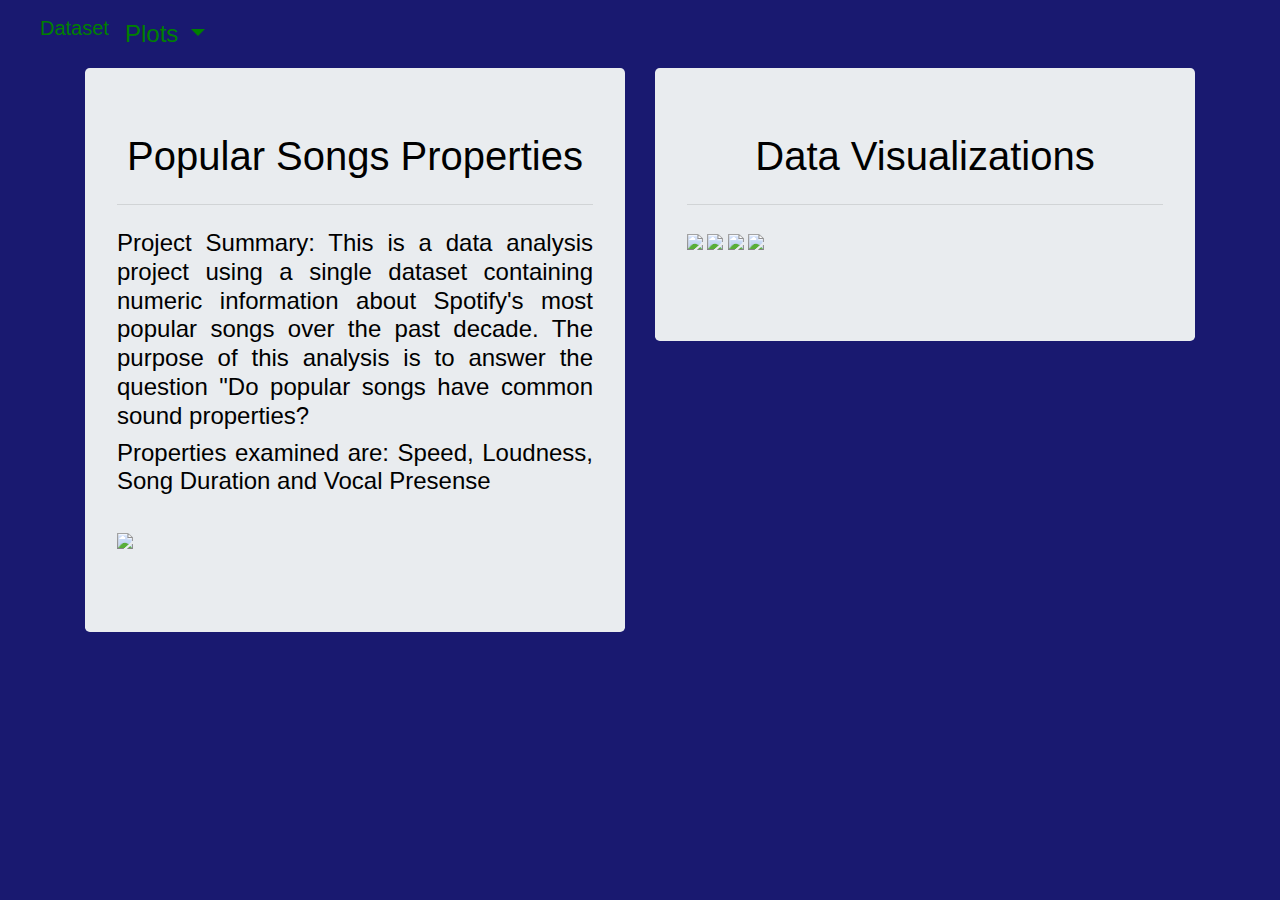
==== index.html @ a6732f8a "graphs" ====
<!DOCTYPE html>
<html>
    <head>
        <meta charset="UTF-8">
        <title>Popular Songs Data Analysis</title>
        <link rel="stylesheet" href="https://stackpath.bootstrapcdn.com/bootstrap/4.3.1/css/bootstrap.min.css" integrity="sha384-ggOyR0iXCbMQv3Xipma34MD+dH/1fQ784/j6cY/iJTQUOhcWr7x9JvoRxT2MZw1T" crossorigin="anonymous">
        
        <script src="https://code.jquery.com/jquery-3.3.1.slim.min.js" integrity="sha384-q8i/X+965DzO0rT7abK41JStQIAqVgRVzpbzo5smXKp4YfRvH+8abtTE1Pi6jizo" crossorigin="anonymous"></script>
        <script src="https://cdnjs.cloudflare.com/ajax/libs/popper.js/1.14.7/umd/popper.min.js" integrity="sha384-UO2eT0CpHqdSJQ6hJty5KVphtPhzWj9WO1clHTMGa3JDZwrnQq4sF86dIHNDz0W1" crossorigin="anonymous"></script>
        <script src="https://stackpath.bootstrapcdn.com/bootstrap/4.3.1/js/bootstrap.min.js" integrity="sha384-JjSmVgyd0p3pXB1rRibZUAYoIIy6OrQ6VrjIEaFf/nJGzIxFDsf4x0xIM+B07jRM" crossorigin="anonymous"></script>
      
        <link rel="stylesheet" href="style.css">
      </head>
      <body>
        <nav class="navbar navbar-expand-lg navbar-light bg-light navbar-custom" id = "header-bar">
          <a class="navbar-brand" href="#"></a>
          <button class="navbar-toggler" type="button" data-toggle="collapse" data-target="#navbarSupportedContent" aria-controls="navbarSupportedContent" aria-expanded="false" aria-label="Toggle navigation">
            <span class="navbar-toggler-icon"></span>
          </button>
      
          <div class="collapse navbar-collapse" id="navbarSupportedContent">
            <ul class="navbar-nav mr-auto">
              <li class="nav-item active">
                <a class="nav-link" href="#"><h5>Dataset</h5> <span class="sr-only">(current)</span></a>
              </li>
              
                
              </li>
              <li class="nav-item dropdown">
                <a class="nav-link dropdown-toggle" href="#" id="navbarDropdown" role="button" data-toggle="dropdown" aria-haspopup="true" aria-expanded="false">Plots
                </a>
                <div class="dropdown-menu" aria-labelledby="navbarDropdown">
                  <a class="dropdown-item" href="#">BPM (Speed)</a>
                  <a class="dropdown-item" href="#">dB (Loudness)</a>
                  <a class="dropdown-item" href="#">Duration</a>
                  <a class="dropdown-item" href="#">Vocals</a>

                  <div class="dropdown-divider"></div>
                  <a class="dropdown-item" href="#">Plots Comparsions</a>
                </div>
              </li>
              <li class="nav-item">
                <a class="nav-link disabled" href="#" tabindex="-1" aria-disabled="true"></a>
              </li>
            </ul>
            </form>
          </div>
        </nav> 
        <div class="container">
            <div class="row">
                <div class="col-md-6">
                <div class="jumbotron">
                <h1>Popular Songs Properties</h1>
                <hr class="my-4">
                 <p> <h4>Project Summary: 
                   This is a data analysis project using a single dataset containing numeric information about Spotify's most popular
                  songs over the past decade. The purpose of this analysis is to answer the question "Do popular songs have common sound properties?
                </h4>
                <h4>Properties examined are: Speed, Loudness, Song Duration and Vocal Presense </h4>
                <br/>
                <a href ='https://newsroom.spotify.com/2018-10-10/celebrating-a-decade-of-discovery-on-spotify/' target= "_blank"><img  class='external-img' src='https://storage.googleapis.com/pr-newsroom-wp/1/2018/10/decade-1920x733.jpg' > </a>
               </p></div></div>
               <div class = "col-md-6">
                  <div class="jumbotron"> <h1> Data Visualizations </h1>
                      <hr class="my-4">
                       <p> 
                     </p>
                <a href = '/Users/roayahelal/Desktop/COLUMBIA UNIVERSITY/WEEK 11/Homework/web-design/resources/graph bpm.html' target = '_blank'><img  src='/Users/roayahelal/Desktop/COLUMBIA UNIVERSITY/WEEK 11/Homework/web-design/resources/bpm.png'> </a> 
                <img src='/Users/roayahelal/Desktop/COLUMBIA UNIVERSITY/WEEK 11/Homework/web-design/resources/dur.png'>
                <img src='/Users/roayahelal/Desktop/COLUMBIA UNIVERSITY/WEEK 11/Homework/web-design/resources/spch.png'>
                <img src='/Users/roayahelal/Desktop/COLUMBIA UNIVERSITY/WEEK 11/Homework/web-design/resources/db.png'>
                <br/>
                <br/>
              </div></div></div>
      </div>
      <div>
      </body>
      
      </html>
---- style.css ----
body {background-color:midnightblue}
h1 {text-align: center;}
h4 {text-align: justify;}
h5 {color: green;}
img {max-block-size: 229px;}
p{font-size: medium; color: red}
ul {border: midnightblue;}
li{color: green;}
tr{color: rgb(0, 0, 0);}
.jumbotron {color: rgb(0, 0, 0)}
.external-img {align-content: inherit; max-block-size: 120 px;}
#navbarDropdown {font-size: x-large; color: green; font-display:block ;}
.navbar-custom {background-color: midnightblue !important;}
.nav-link {color: green}
#navbarSupportedContent {color: green;}
.graph-page-img {max-block-size: 500px;}
#graph-img {image-resolution;: 500px;}
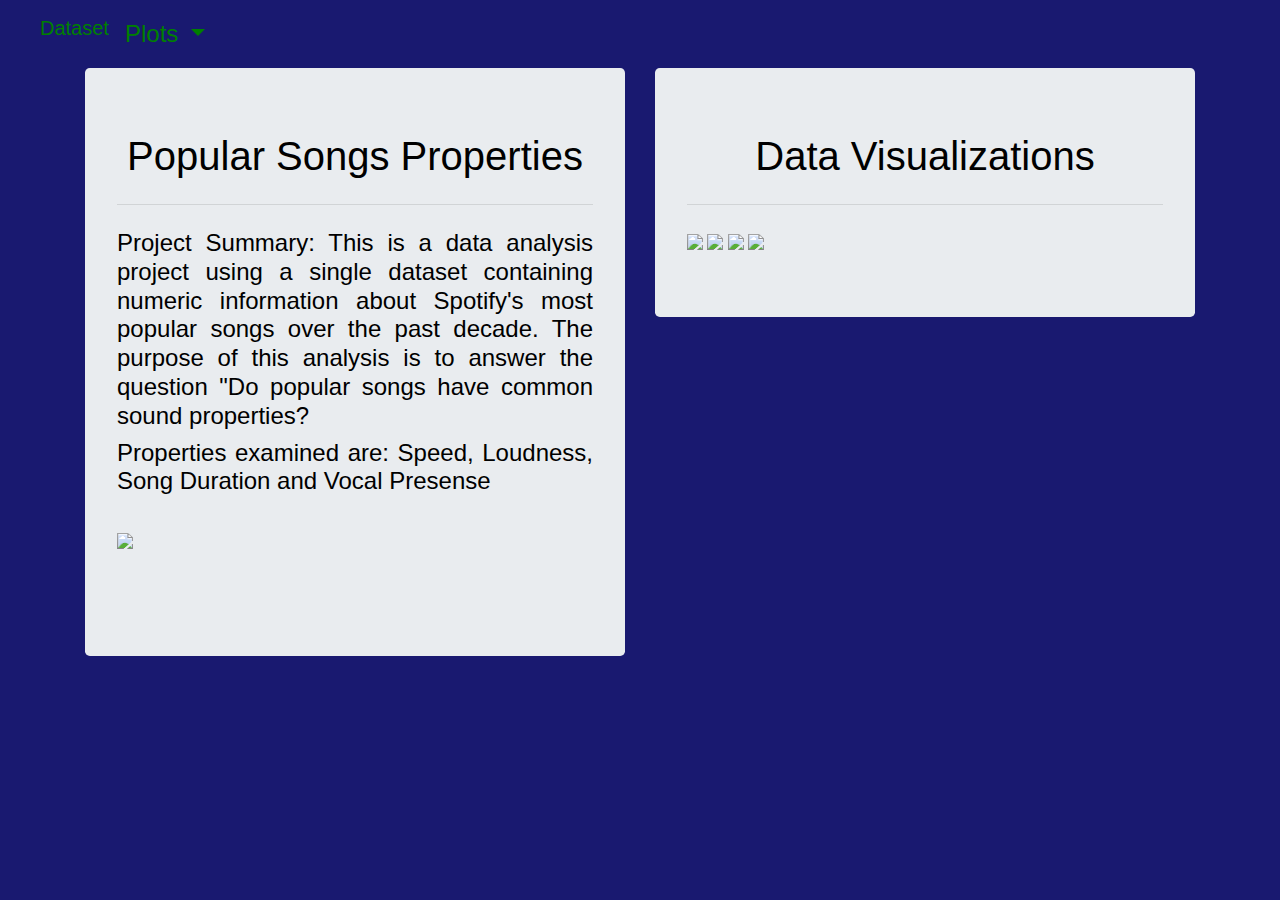
==== commit f751ee06: "individual pages styles" ====
--- a/index.html
+++ b/index.html
@@ -58,19 +58,19 @@
                 </h4>
                 <h4>Properties examined are: Speed, Loudness, Song Duration and Vocal Presense </h4>
                 <br/>
-                <a href ='https://newsroom.spotify.com/2018-10-10/celebrating-a-decade-of-discovery-on-spotify/' target= "_blank"><img  class='external-img' src='https://storage.googleapis.com/pr-newsroom-wp/1/2018/10/decade-1920x733.jpg' > </a>
+                <a href ='https://newsroom.spotify.com/2018-10-10/celebrating-a-decade-of-discovery-on-spotify/' target= "_blank"><img class = "spotify-img" src='https://storage.googleapis.com/pr-newsroom-wp/1/2018/10/decade-1920x733.jpg'> </a>
+                <br/>
+                <br/>
                </p></div></div>
                <div class = "col-md-6">
                   <div class="jumbotron"> <h1> Data Visualizations </h1>
                       <hr class="my-4">
                        <p> 
                      </p>
-                <a href = '/Users/roayahelal/Desktop/COLUMBIA UNIVERSITY/WEEK 11/Homework/web-design/resources/graph bpm.html' target = '_blank'><img  src='/Users/roayahelal/Desktop/COLUMBIA UNIVERSITY/WEEK 11/Homework/web-design/resources/bpm.png'> </a> 
-                <img src='/Users/roayahelal/Desktop/COLUMBIA UNIVERSITY/WEEK 11/Homework/web-design/resources/dur.png'>
-                <img src='/Users/roayahelal/Desktop/COLUMBIA UNIVERSITY/WEEK 11/Homework/web-design/resources/spch.png'>
-                <img src='/Users/roayahelal/Desktop/COLUMBIA UNIVERSITY/WEEK 11/Homework/web-design/resources/db.png'>
-                <br/>
-                <br/>
+                <a href = '/Users/roayahelal/Desktop/COLUMBIA UNIVERSITY/WEEK 11/Homework/web-design/graph bpm.html' target = "_blank"><img  src='/Users/roayahelal/Desktop/COLUMBIA UNIVERSITY/WEEK 11/Homework/web-design/resources/bpm.png'> </a> 
+                <a href = '/Users/roayahelal/Desktop/COLUMBIA UNIVERSITY/WEEK 11/Homework/web-design/graph dur.html' target = "_blank"><img  src='/Users/roayahelal/Desktop/COLUMBIA UNIVERSITY/WEEK 11/Homework/web-design/resources/dur.png'> </a> 
+                <a href = '/Users/roayahelal/Desktop/COLUMBIA UNIVERSITY/WEEK 11/Homework/web-design/graph spch.html' target = "_blank"><img  src='/Users/roayahelal/Desktop/COLUMBIA UNIVERSITY/WEEK 11/Homework/web-design/resources/spch.png'> </a> 
+                <a href = '/Users/roayahelal/Desktop/COLUMBIA UNIVERSITY/WEEK 11/Homework/web-design/graph db.html' target = "_blank"><img  src='/Users/roayahelal/Desktop/COLUMBIA UNIVERSITY/WEEK 11/Homework/web-design/resources/db.png'> </a> 
               </div></div></div>
       </div>
       <div>
--- a/style.css
+++ b/style.css
@@ -3,15 +3,14 @@
 h4 {text-align: justify;}
 h5 {color: green;}
 img {max-block-size: 229px;}
-p{font-size: medium; color: red}
 ul {border: midnightblue;}
 li{color: green;}
 tr{color: rgb(0, 0, 0);}
 .jumbotron {color: rgb(0, 0, 0)}
-.external-img {align-content: inherit; max-block-size: 120 px;}
 #navbarDropdown {font-size: x-large; color: green; font-display:block ;}
 .navbar-custom {background-color: midnightblue !important;}
 .nav-link {color: green}
 #navbarSupportedContent {color: green;}
-.graph-page-img {max-block-size: 500px;}
-#graph-img {image-resolution;: 500px;}
+.graph-page-img {width: 100%; max-block-size: 1000px;}
+.spotify-img {width:100%;max-block-size:500px;}
+#graph-paragraph {font-size: xx-large; color: green; font-display: block; margin-block: auto;}
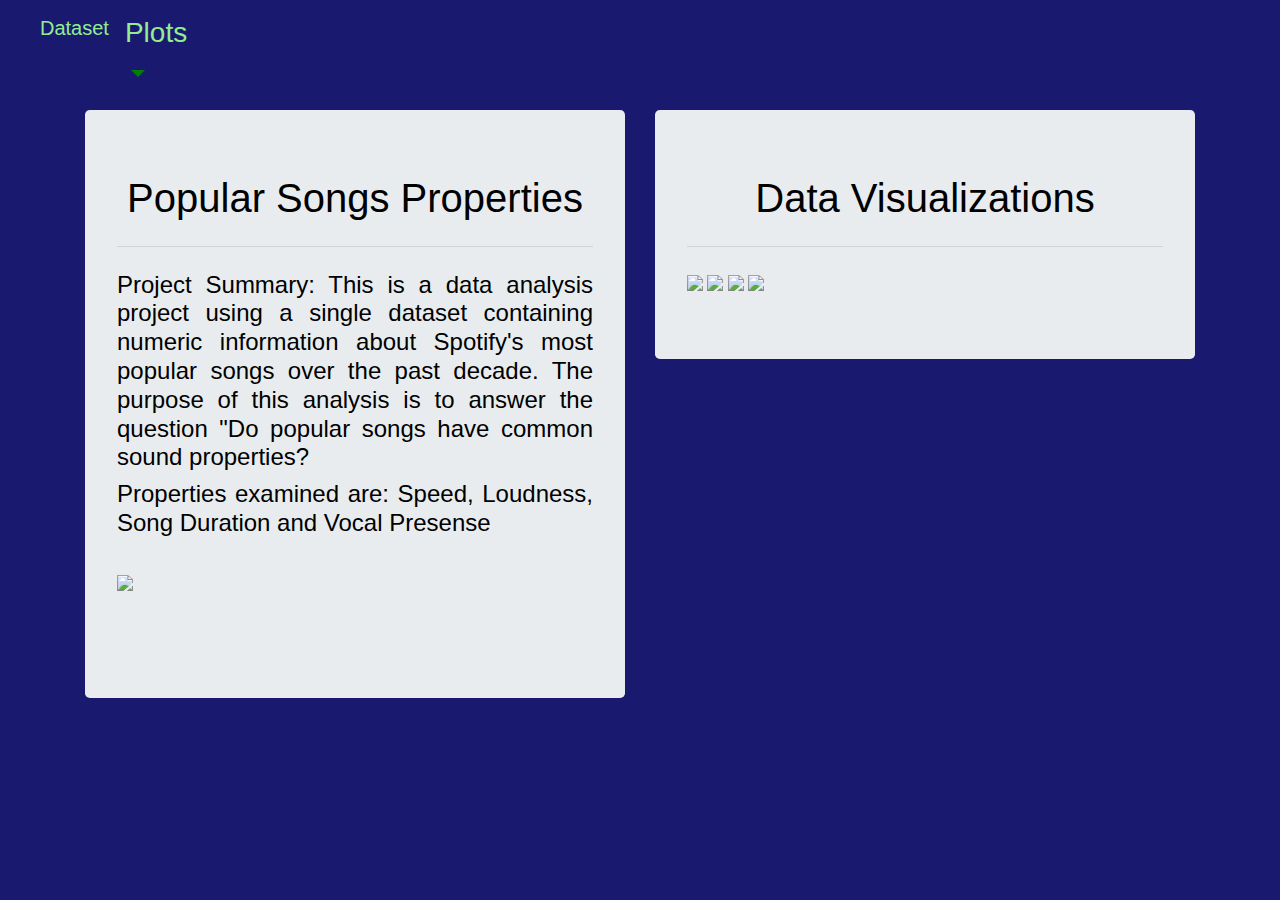
==== commit d6b6b625: "individual graph pages styling" ====
--- a/index.html
+++ b/index.html
@@ -27,7 +27,7 @@
                 
               </li>
               <li class="nav-item dropdown">
-                <a class="nav-link dropdown-toggle" href="#" id="navbarDropdown" role="button" data-toggle="dropdown" aria-haspopup="true" aria-expanded="false">Plots
+                <a class="nav-link dropdown-toggle" href="#" id="navbarDropdown" role="button" data-toggle="dropdown" aria-haspopup="true" aria-expanded="false"> <h3>Plots</h3>
                 </a>
                 <div class="dropdown-menu" aria-labelledby="navbarDropdown">
                   <a class="dropdown-item" href="#">BPM (Speed)</a>
--- a/style.css
+++ b/style.css
@@ -1,16 +1,19 @@
 body {background-color:midnightblue}
 h1 {text-align: center;}
 h4 {text-align: justify;}
-h5 {color: green;}
+h5 {color:lightgreen;}
+h3 {color:lightgreen !important;}
 img {max-block-size: 229px;}
 ul {border: midnightblue;}
-li{color: green;}
+li{color:lightgreen;}
 tr{color: rgb(0, 0, 0);}
 .jumbotron {color: rgb(0, 0, 0)}
 #navbarDropdown {font-size: x-large; color: green; font-display:block ;}
 .navbar-custom {background-color: midnightblue !important;}
-.nav-link {color: green}
-#navbarSupportedContent {color: green;}
+.nav-link {color:lightgreen}
+#navbarSupportedContent {color: lightgreen;}
 .graph-page-img {width: 100%; max-block-size: 1000px;}
 .spotify-img {width:100%;max-block-size:500px;}
-#graph-paragraph {font-size: xx-large; color: green; font-display: block; margin-block: auto;}
+#graph-paragraph {font-size: xx-large; color:lightgreen; font-display: block; margin-block: auto;}
+.selected-graph {border: 10px solid transparent;
+padding: 10px; border-radius: 10px; border-block-start-color: lightyellow;}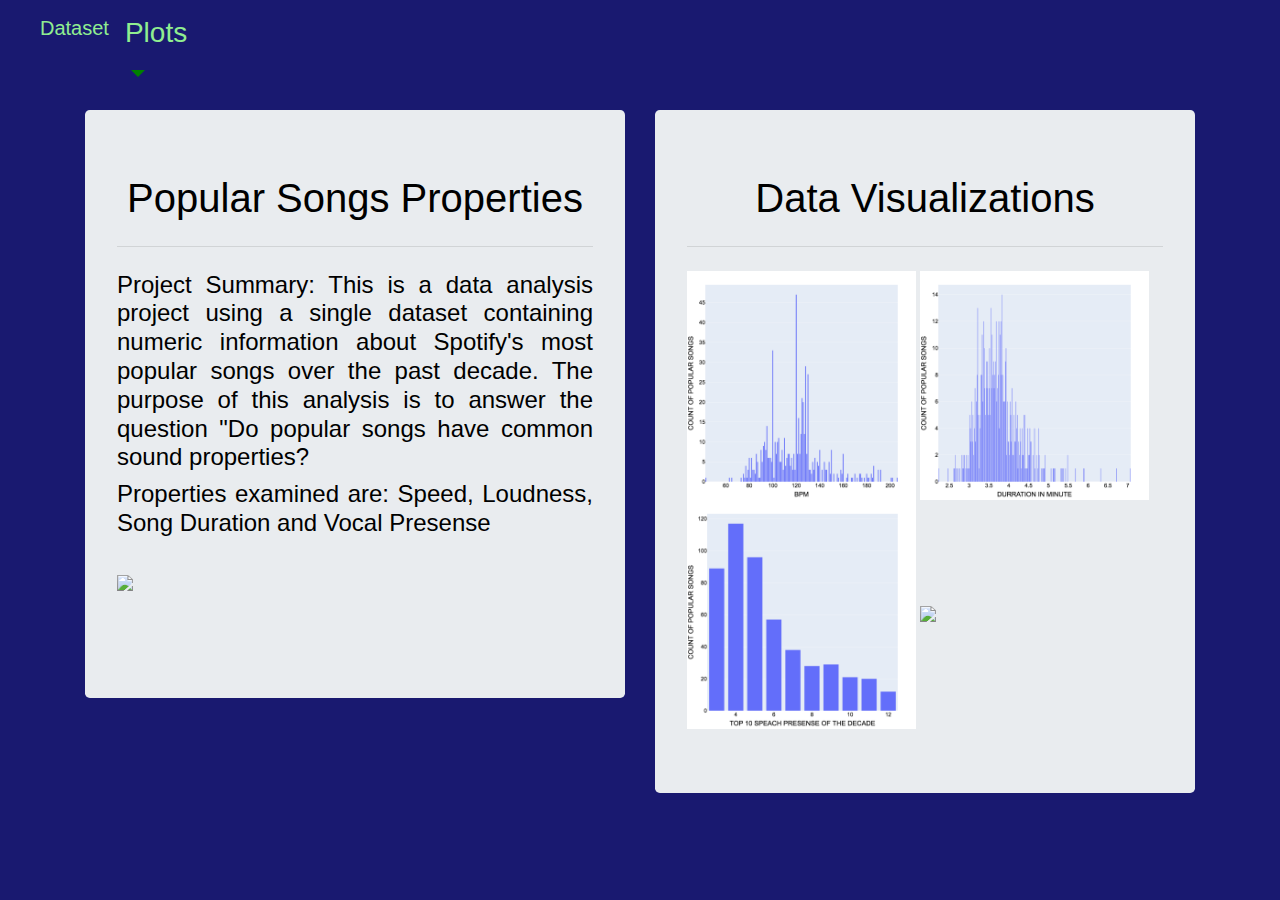
==== commit 0a57417e: "links updates" ====
--- a/index.html
+++ b/index.html
@@ -21,7 +21,7 @@
           <div class="collapse navbar-collapse" id="navbarSupportedContent">
             <ul class="navbar-nav mr-auto">
               <li class="nav-item active">
-                <a class="nav-link" href="#"><h5>Dataset</h5> <span class="sr-only">(current)</span></a>
+                <a class="nav-link" href="data.html"><h5>Dataset</h5> <span class="sr-only">(current)</span></a>
               </li>
               
                 
@@ -30,13 +30,13 @@
                 <a class="nav-link dropdown-toggle" href="#" id="navbarDropdown" role="button" data-toggle="dropdown" aria-haspopup="true" aria-expanded="false"> <h3>Plots</h3>
                 </a>
                 <div class="dropdown-menu" aria-labelledby="navbarDropdown">
-                  <a class="dropdown-item" href="#">BPM (Speed)</a>
-                  <a class="dropdown-item" href="#">dB (Loudness)</a>
-                  <a class="dropdown-item" href="#">Duration</a>
-                  <a class="dropdown-item" href="#">Vocals</a>
+                  <a class="dropdown-item" href="graph bpm.html">BPM (Speed)</a>
+                  <a class="dropdown-item" href="graph db.html">dB (Loudness)</a>
+                  <a class="dropdown-item" href="graph dur.html">Duration</a>
+                  <a class="dropdown-item" href="graph spch.html">Vocals</a>
 
                   <div class="dropdown-divider"></div>
-                  <a class="dropdown-item" href="#">Plots Comparsions</a>
+                  <a class="dropdown-item" href="compare.html">Plots Comparsions</a>
                 </div>
               </li>
               <li class="nav-item">
@@ -67,10 +67,10 @@
                       <hr class="my-4">
                        <p> 
                      </p>
-                <a href = '/Users/roayahelal/Desktop/COLUMBIA UNIVERSITY/WEEK 11/Homework/web-design/graph bpm.html' target = "_blank"><img  src='/Users/roayahelal/Desktop/COLUMBIA UNIVERSITY/WEEK 11/Homework/web-design/resources/bpm.png'> </a> 
-                <a href = '/Users/roayahelal/Desktop/COLUMBIA UNIVERSITY/WEEK 11/Homework/web-design/graph dur.html' target = "_blank"><img  src='/Users/roayahelal/Desktop/COLUMBIA UNIVERSITY/WEEK 11/Homework/web-design/resources/dur.png'> </a> 
-                <a href = '/Users/roayahelal/Desktop/COLUMBIA UNIVERSITY/WEEK 11/Homework/web-design/graph spch.html' target = "_blank"><img  src='/Users/roayahelal/Desktop/COLUMBIA UNIVERSITY/WEEK 11/Homework/web-design/resources/spch.png'> </a> 
-                <a href = '/Users/roayahelal/Desktop/COLUMBIA UNIVERSITY/WEEK 11/Homework/web-design/graph db.html' target = "_blank"><img  src='/Users/roayahelal/Desktop/COLUMBIA UNIVERSITY/WEEK 11/Homework/web-design/resources/db.png'> </a> 
+                <a href = 'graph bpm.html'  ><img  src='resources/bpm.png'> </a> 
+                <a href = 'graph dur.html' ><img  src='resources/dur.png'> </a> 
+                <a href = 'graph spch.html' ><img  src='resources/spch.png'> </a> 
+                <a href = 'graph db.html' ><img  src='resources/db.png'> </a> 
               </div></div></div>
       </div>
       <div>
--- a/style.css
+++ b/style.css
@@ -15,5 +15,7 @@
 .graph-page-img {width: 100%; max-block-size: 1000px;}
 .spotify-img {width:100%;max-block-size:500px;}
 #graph-paragraph {font-size: xx-large; color:lightgreen; font-display: block; margin-block: auto;}
-.selected-graph {border: 10px solid transparent;
-padding: 10px; border-radius: 10px; border-block-start-color: lightyellow;}+.selected-graph {border: 5px solid black;}
+.compare-img {flex-wrap: inherit; max-width: 100%; min-block-size: 500px;}
+.vis-page-title {font-size: 30 ;color: lightgreen}
+.comp-page-title {font-size: 10; text-align:justify; color: lightgreen; font-variant-position: bottom;}